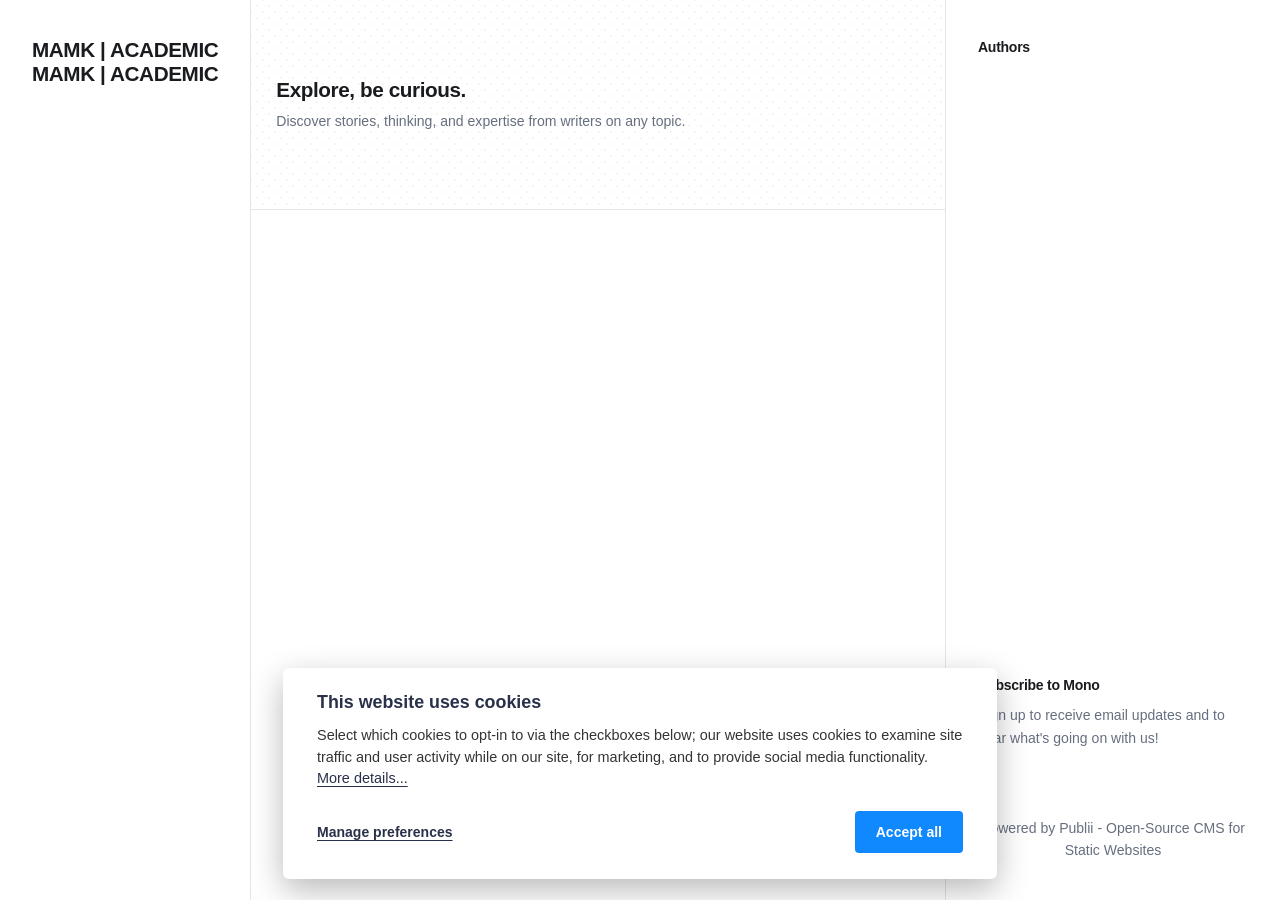
==== index.html @ f57059b9 "Updated from Publii" ====
<!DOCTYPE html><html lang="en-us"><head><meta charset="utf-8"><meta http-equiv="X-UA-Compatible" content="IE=edge"><meta name="viewport" content="width=device-width,initial-scale=1"><title>MAMK | Academic</title><meta name="generator" content="Publii Open-Source CMS for Static Site"><link rel="canonical" href="https://mamkramer.github.io/academic/"><link rel="alternate" type="application/atom+xml" href="https://mamkramer.github.io/academic/feed.xml" title="MAMK | Academic - RSS"><link rel="alternate" type="application/json" href="https://mamkramer.github.io/academic/feed.json" title="MAMK | Academic - JSON"><meta property="og:title" content="MAMK | Academic"><meta property="og:site_name" content="MAMK | Academic"><meta property="og:description" content=""><meta property="og:url" content="https://mamkramer.github.io/academic/"><meta property="og:type" content="website"><link rel="stylesheet" href="https://mamkramer.github.io/academic/assets/css/style.css?v&#x3D;5838ff96d1060f7d86bde87e00e908b0"><script type="application/ld+json">{"@context":"http://schema.org","@type":"Organization","name":"MAMK | Academic","url":"https://mamkramer.github.io/academic/"}</script><noscript><style>img[loading] {
                    opacity: 1;
                }</style></noscript></head><body class="home-template"><div class="container"><div class="left-bar"><div class="left-bar__inner"><header class="header"><a class="logo" href="https://mamkramer.github.io/academic/">MAMK | Academic </a><a class="logo logo--atbottom" href="https://mamkramer.github.io/academic/">MAMK | Academic</a></header></div></div><main class="main"><div class="hero"><div class="main__inner"><h1>Explore, be curious.</h1><p>Discover stories, thinking, and expertise from writers on any topic.</p></div></div><div class="main__inner"></div></main><div class="right-bar"><div class="right-bar__inner"><div class="sidebar"><section class="box authors"><h3 class="box__title">Authors</h3><ul class="authors__cotainer"></ul></section><section class="box newsletter"><h3 class="box__title">Subscribe to Mono</h3><p class="newsletter__desc">Sign up to receive email updates and to hear what's going on with us!</p><form>...</form></section><div class="box copyright">Powered by Publii - Open-Source CMS for Static Websites</div></div></div></div></div><script defer="defer" src="https://mamkramer.github.io/academic/assets/js/scripts.min.js?v&#x3D;b2d91bcadbf5db401b76eb5bb3092eb7"></script><script>var images = document.querySelectorAll('img[loading]');
        for (var i = 0; i < images.length; i++) {
            if (images[i].complete) {
                images[i].classList.add('is-loaded');
            } else {
                images[i].addEventListener('load', function () {
                    this.classList.add('is-loaded');
                }, false);
            }
        }</script><div class="pcb" data-behaviour="badge" data-behaviour-link="#cookie-settings" data-revision="1" data-config-ttl="90" data-debug-mode="false"><div role="dialog" aria-modal="true" aria-hidden="true" aria-labelledby="pcb-title" aria-describedby="pcb-txt" class="pcb__banner"><div class="pcb__inner"><div id="pcb-title" role="heading" aria-level="2" class="pcb__title">This website uses cookies</div><div id="pcb-txt" class="pcb__txt">Select which cookies to opt-in to via the checkboxes below; our website uses cookies to examine site traffic and user activity while on our site, for marketing, and to provide social media functionality. <a href="#not-specified">More details...</a></div><div class="pcb__buttons"><button type="button" class="pcb__btn pcb__btn--link pcb__btn--configure" aria-haspopup="dialog">Manage preferences</button> <button type="button" class="pcb__btn pcb__btn--solid pcb__btn--accept">Accept all</button></div></div></div><div class="pcb__popup" role="dialog" aria-modal="true" aria-hidden="true" aria-labelledby="pcb-popup-title"><div class="pcb__popup__wrapper"><div class="pcb__inner pcb__popup__inner"><div class="pcb__popup__heading"><div id="pcb-popup-title" role="heading" aria-level="2" class="pcb__title">Cookie settings</div><button class="pcb__popup__close" aria-label="Close"></button></div><div class="pcb__popup__content"><div class="pcb__txt pcb__popup__txt">We use cookies to enhance your browsing experience, serve personalized ads or content, and analyze our traffic. By clicking "Accept All", you consent to our use of cookies. <a href="#not-specified">More details...</a></div><ul class="pcb__groups"><li class="pcb__group"><details><summary class="pcb__group__title no-desc">Required</summary></details><div class="pcb__popup__switch is-checked"><input type="checkbox" data-group-name="" id="pcb-group-0" checked="checked"> <label for="pcb-group-0">Required</label></div></li></ul></div><div class="pcb__buttons pcb__popup__buttons"><button type="button" class="pcb__btn pcb__btn--solid pcb__btn--accept">Accept all</button> <button type="button" class="pcb__btn pcb__btn--reject">Reject all</button> <button type="button" class="pcb__btn pcb__btn--save">Save settings</button></div></div></div></div><div class="pcb__overlay" aria-hidden="true"></div><button class="pcb__badge" aria-label="Cookie Policy" aria-hidden="true"><svg xmlns="http://www.w3.org/2000/svg" aria-hidden="true" focusable="false" width="40" height="40" viewBox="0 0 23 23" fill="currentColor"><path d="M21.41 12.71c-.08-.01-.15 0-.22 0h-.03c-.03 0-.05 0-.08.01-.07 0-.13.01-.19.04-.52.21-1.44.19-2.02-.22-.44-.31-.65-.83-.62-1.53a.758.758 0 0 0-.27-.61.73.73 0 0 0-.65-.14c-1.98.51-3.49.23-4.26-.78-.82-1.08-.73-2.89.24-4.49.14-.23.14-.52 0-.75a.756.756 0 0 0-.67-.36c-.64.03-1.11-.1-1.31-.35-.19-.26-.13-.71-.01-1.29.04-.18.06-.38.03-.59-.05-.4-.4-.7-.81-.66C5.1 1.54 1 6.04 1 11.48 1 17.28 5.75 22 11.6 22c5.02 0 9.39-3.54 10.39-8.42.08-.4-.18-.78-.58-.87Zm-9.81 7.82c-5.03 0-9.12-4.06-9.12-9.06 0-4.34 3.05-8 7.25-8.86-.08.7.05 1.33.42 1.81.24.32.66.67 1.38.84-.76 1.86-.65 3.78.36 5.11.61.81 2.03 2 4.95 1.51.18.96.71 1.54 1.18 1.87.62.43 1.38.62 2.1.62.05 0 .09 0 .13-.01-1.23 3.64-4.7 6.18-8.64 6.18ZM13 17c0 .55-.45 1-1 1s-1-.45-1-1 .45-1 1-1 1 .45 1 1Zm5.29-12.3a.99.99 0 0 1-.29-.71c0-.55.45-.99 1-.99a1 1 0 0 1 .71.3c.19.19.29.44.29.71 0 .55-.45.99-1 .99a1 1 0 0 1-.71-.3ZM9 13.5c0 .83-.67 1.5-1.5 1.5S6 14.33 6 13.5 6.67 12 7.5 12s1.5.67 1.5 1.5Zm3.25.81a.744.744 0 0 1-.06-1.05c.28-.32.75-.34 1.05-.06.31.28.33.75.05 1.06-.15.16-.35.25-.56.25-.18 0-.36-.06-.5-.19ZM8.68 7.26c.41.37.44 1 .07 1.41-.2.22-.47.33-.75.33a.96.96 0 0 1-.67-.26c-.41-.37-.44-1-.07-1.41.37-.42 1-.45 1.41-.08Zm11.48 1.88c.18-.19.52-.19.7 0 .05.04.09.1.11.16.03.06.04.12.04.19 0 .13-.05.26-.15.35-.09.1-.22.15-.35.15s-.26-.05-.35-.15a.355.355 0 0 1-.11-.16.433.433 0 0 1-.04-.19c0-.13.05-.26.15-.35Zm-4.93-1.86a.75.75 0 1 1 1.059-1.06.75.75 0 0 1-1.059 1.06Z"/></svg></button></div><script>(function(win) {
    if (!document.querySelector('.pcb')) {
        return;
    }

    var cbConfig = {
        behaviour: document.querySelector('.pcb').getAttribute('data-behaviour'),
        behaviourLink: document.querySelector('.pcb').getAttribute('data-behaviour-link'),
        revision: document.querySelector('.pcb').getAttribute('data-revision'),
        configTTL: parseInt(document.querySelector('.pcb').getAttribute('data-config-ttl'), 10),
        debugMode: document.querySelector('.pcb').getAttribute('data-debug-mode') === 'true',
        initialState: null,
        initialLsState: null,
        previouslyAccepted: []
    };

    var cbUI = {
        wrapper: document.querySelector('.pcb'),
        banner: {
            element: null,
            btnAccept: null,
            btnReject: null,
            btnConfigure: null
        },
        popup: {
            element: null,
            btnClose: null,
            btnSave: null,
            btnAccept: null,
            btnReject: null,
            checkboxes: null,
        },
        overlay: null,
        badge: null,
        blockedScripts: document.querySelectorAll('script[type^="gdpr-blocker/"]'),
        triggerLinks: cbConfig.behaviourLink ? document.querySelectorAll('a[href*="' + cbConfig.behaviourLink + '"]') : null
    };

    function initUI () {
        // setup banner elements
        cbUI.banner.element = cbUI.wrapper.querySelector('.pcb__banner');
        cbUI.banner.btnAccept = cbUI.banner.element.querySelector('.pcb__btn--accept');
        cbUI.banner.btnReject = cbUI.banner.element.querySelector('.pcb__btn--reject');
        cbUI.banner.btnConfigure = cbUI.banner.element.querySelector('.pcb__btn--configure');

        // setup popup elements
        if (cbUI.wrapper.querySelector('.pcb__popup')) {
            cbUI.popup.element = cbUI.wrapper.querySelector('.pcb__popup');
            cbUI.popup.btnClose = cbUI.wrapper.querySelector('.pcb__popup__close');
            cbUI.popup.btnSave = cbUI.popup.element.querySelector('.pcb__btn--save');
            cbUI.popup.btnAccept = cbUI.popup.element.querySelector('.pcb__btn--accept');
            cbUI.popup.btnReject = cbUI.popup.element.querySelector('.pcb__btn--reject');
            cbUI.popup.checkboxes = cbUI.popup.element.querySelector('input[type="checkbox"]');
            // setup overlay
            cbUI.overlay = cbUI.wrapper.querySelector('.pcb__overlay');
        }

        cbUI.badge = cbUI.wrapper.querySelector('.pcb__badge');

        if (cbConfig.behaviour.indexOf('link') > -1) {
            for (var i = 0; i < cbUI.triggerLinks.length; i++) {
                cbUI.triggerLinks[i].addEventListener('click', function(e) {
                    e.preventDefault();
                    showBannerOrPopup();
                });
            }
        }
    }

    function initState () {
        var lsKeyName = getConfigName();
        var currentConfig = localStorage.getItem(lsKeyName);
        var configIsFresh = checkIfConfigIsFresh();

        if (!configIsFresh || currentConfig === null) {
            if (cbConfig.debugMode) {
                console.log('🍪 Config not found, or configuration expired');
            }

            if (window.publiiCBGCM) {
                gtag('consent', 'default', {
                    'ad_storage': window.publiiCBGCM.defaultState.ad_storage ? 'granted' : 'denied',
                    'ad_personalization': window.publiiCBGCM.defaultState.ad_personalization ? 'granted' : 'denied',
                    'ad_user_data': window.publiiCBGCM.defaultState.ad_user_data ? 'granted' : 'denied',
                    'analytics_storage': window.publiiCBGCM.defaultState.analytics_storage ? 'granted' : 'denied',
                    'personalization_storage': window.publiiCBGCM.defaultState.personalization_storage ? 'granted' : 'denied',
                    'functionality_storage': window.publiiCBGCM.defaultState.functionality_storage ? 'granted' : 'denied',
                    'security_storage': window.publiiCBGCM.defaultState.security_storage ? 'granted' : 'denied'
                });  
                
                if (cbConfig.debugMode) {
                    console.log('🍪 GCMv2 DEFAULT STATE: ' + JSON.stringify({
                        'ad_storage': window.publiiCBGCM.defaultState.ad_storage ? 'granted' : 'denied',
                        'ad_personalization': window.publiiCBGCM.defaultState.ad_personalization ? 'granted' : 'denied',
                        'ad_user_data': window.publiiCBGCM.defaultState.ad_user_data ? 'granted' : 'denied',
                        'analytics_storage': window.publiiCBGCM.defaultState.analytics_storage ? 'granted' : 'denied',
                        'personalization_storage': window.publiiCBGCM.defaultState.personalization_storage ? 'granted' : 'denied',
                        'functionality_storage': window.publiiCBGCM.defaultState.functionality_storage ? 'granted' : 'denied',
                        'security_storage': window.publiiCBGCM.defaultState.security_storage ? 'granted' : 'denied'
                    }));
                }
            }

            showBanner();
        } else if (typeof currentConfig === 'string') {
            if (cbConfig.debugMode) {
                console.log('🍪 Config founded');
            }

            cbConfig.initialLsState = currentConfig.split(',');

            if (window.publiiCBGCM) {
                gtag('consent', 'default', {
                    'ad_storage': getDefaultConsentState(currentConfig, 'ad_storage'),
                    'ad_personalization': getDefaultConsentState(currentConfig, 'ad_personalization'),
                    'ad_user_data': getDefaultConsentState(currentConfig, 'ad_user_data'),
                    'analytics_storage': getDefaultConsentState(currentConfig, 'analytics_storage'),
                    'personalization_storage': getDefaultConsentState(currentConfig, 'personalization_storage'),
                    'functionality_storage': getDefaultConsentState(currentConfig, 'functionality_storage'),
                    'security_storage': getDefaultConsentState(currentConfig, 'security_storage')
                });
                
                if (cbConfig.debugMode) {
                    console.log('🍪 GCMv2 DEFAULT STATE: ' + JSON.stringify({
                        'ad_storage': getDefaultConsentState(currentConfig, 'ad_storage'),
                        'ad_personalization': getDefaultConsentState(currentConfig, 'ad_personalization'),
                        'ad_user_data': getDefaultConsentState(currentConfig, 'ad_user_data'),
                        'analytics_storage': getDefaultConsentState(currentConfig, 'analytics_storage'),
                        'personalization_storage': getDefaultConsentState(currentConfig, 'personalization_storage'),
                        'functionality_storage': getDefaultConsentState(currentConfig, 'functionality_storage'),
                        'security_storage': getDefaultConsentState(currentConfig, 'security_storage')
                    }));
                }
            }

            showBadge();

            if (cbUI.popup.element) {
                var allowedGroups = currentConfig.split(',');
                var checkedCheckboxes = cbUI.popup.element.querySelectorAll('input[type="checkbox"]:checked');

                for (var j = 0; j < checkedCheckboxes.length; j++) {
                    var name = checkedCheckboxes[j].getAttribute('data-group-name');

                    if (name && name !== '-' && allowedGroups.indexOf(name) === -1) {
                        checkedCheckboxes[j].checked = false;
                    }
                }

                for (var i = 0; i < allowedGroups.length; i++) {
                    var checkbox = cbUI.popup.element.querySelector('input[type="checkbox"][data-group-name="' + allowedGroups[i] + '"]');

                    if (checkbox) {
                        checkbox.checked = true;
                    }

                    allowCookieGroup(allowedGroups[i]);
                }
            }
        }

        setTimeout(function () {
            cbConfig.initialState = getInitialStateOfConsents();
        }, 0);
    }

    function checkIfConfigIsFresh () {
        var lastConfigSave = localStorage.getItem('publii-gdpr-cookies-config-save-date');

        if (lastConfigSave === null) {
            return false;
        }

        lastConfigSave = parseInt(lastConfigSave, 10);

        if (lastConfigSave === 0) {
            return true;
        }

        if (+new Date() - lastConfigSave < cbConfig.configTTL * 24 * 60 * 60 * 1000) {
            return true;
        }

        return false;
    }

    function getDefaultConsentState (currentConfig, consentGroup) {
        let configGroups = currentConfig.split(',');

        for (let i = 0; i < configGroups.length; i++) {
            let groupName = configGroups[i];
            let group = window.publiiCBGCM.groups.find(group => group.cookieGroup === groupName);

            if (group && group[consentGroup]) {
                return 'granted';
            }
        }  
        
        if (window.publiiCBGCM.defaultState[consentGroup]) {
            return 'granted'; 
        }
        
        return 'denied';
    }

    function initBannerEvents () {
        cbUI.banner.btnAccept.addEventListener('click', function (e) {
            e.preventDefault();
            acceptAllCookies('banner');
            showBadge();
        }, false);

        if (cbUI.banner.btnReject) {
            cbUI.banner.btnReject.addEventListener('click', function (e) {
                e.preventDefault();
                rejectAllCookies();
                showBadge();
            }, false);
        }

        if (cbUI.banner.btnConfigure) {
            cbUI.banner.btnConfigure.addEventListener('click', function (e) {
                e.preventDefault();
                hideBanner();
                showAdvancedPopup();
                showBadge();
            }, false);
        }
    }

    function initPopupEvents () {
        if (!cbUI.popup.element) {
            return;
        }

        cbUI.overlay.addEventListener('click', function (e) {
            hideAdvancedPopup();
        }, false);

        cbUI.popup.element.addEventListener('click', function (e) {
            e.stopPropagation();
        }, false);

        cbUI.popup.btnAccept.addEventListener('click', function (e) {
            e.preventDefault();
            acceptAllCookies('popup');
        }, false);

        cbUI.popup.btnReject.addEventListener('click', function (e) {
            e.preventDefault();
            rejectAllCookies();
        }, false);

        cbUI.popup.btnSave.addEventListener('click', function (e) {
            e.preventDefault();
            saveConfiguration();
        }, false);

        cbUI.popup.btnClose.addEventListener('click', function (e) {
            e.preventDefault();
            hideAdvancedPopup();
        }, false);
    }

    function initBadgeEvents () {
        if (!cbUI.badge) {
            return;
        }

        cbUI.badge.addEventListener('click', function (e) {
            showBannerOrPopup();
        }, false);
    }

    initUI();
    initState();
    initBannerEvents();
    initPopupEvents();
    initBadgeEvents();

    /**
     * API
     */
    function addScript (src, inline) {
        var newScript = document.createElement('script');

        if (src) {
            newScript.setAttribute('src', src);
        }

        if (inline) {
            newScript.text = inline;
        }

        document.body.appendChild(newScript);
    }

    function allowCookieGroup (allowedGroup) {
        var scripts = document.querySelectorAll('script[type="gdpr-blocker/' + allowedGroup + '"]');
        cbConfig.previouslyAccepted.push(allowedGroup);
    
        for (var j = 0; j < scripts.length; j++) {
            addScript(scripts[j].src, scripts[j].text);
        }

        var groupEvent = new Event('publii-cookie-banner-unblock-' + allowedGroup);
        document.body.dispatchEvent(groupEvent);
        unlockEmbeds(allowedGroup);

        if (cbConfig.debugMode) {
            console.log('🍪 Allowed group: ' + allowedGroup);
        }

        if (window.publiiCBGCM && (!cbConfig.initialLsState || cbConfig.initialLsState.indexOf(allowedGroup) === -1)) {
            let consentResult = {};
            let group = window.publiiCBGCM.groups.find(group => group.cookieGroup === allowedGroup);

            if (group) {
                let foundSomeConsents = false;

                Object.keys(group).forEach(key => {
                    if (key !== 'cookieGroup' && group[key] === true) {
                        consentResult[key] = 'granted';
                        foundSomeConsents = true;
                    }
                });

                if (foundSomeConsents) {
                    gtag('consent', 'update', consentResult);   

                    if (cbConfig.debugMode) {
                        console.log('🍪 GCMv2 UPDATE: ' + JSON.stringify(consentResult));
                    }
                }
            }
        }
    }

    function showBannerOrPopup () {
        if (cbUI.popup.element) {
            showAdvancedPopup();
        } else {
            showBanner();
        }
    }

    function showAdvancedPopup () {
        cbUI.popup.element.classList.add('is-visible');
        cbUI.overlay.classList.add('is-visible');
        cbUI.popup.element.setAttribute('aria-hidden', 'false');
        cbUI.overlay.setAttribute('aria-hidden', 'false');
    }

    function hideAdvancedPopup () {
        cbUI.popup.element.classList.remove('is-visible');
        cbUI.overlay.classList.remove('is-visible');
        cbUI.popup.element.setAttribute('aria-hidden', 'true');
        cbUI.overlay.setAttribute('aria-hidden', 'true');
    }

    function showBanner () {
        cbUI.banner.element.classList.add('is-visible');
        cbUI.banner.element.setAttribute('aria-hidden', 'false');
    }

    function hideBanner () {
        cbUI.banner.element.classList.remove('is-visible');
        cbUI.banner.element.setAttribute('aria-hidden', 'true');
    }

    function showBadge () {
        if (!cbUI.badge) {
            return;
        }

        cbUI.badge.classList.add('is-visible');
        cbUI.badge.setAttribute('aria-hidden', 'false');
    }

    function getConfigName () {
        var lsKeyName = 'publii-gdpr-allowed-cookies';

        if (cbConfig.revision) {
            lsKeyName = lsKeyName + '-v' + parseInt(cbConfig.revision, 10);
        }

        return lsKeyName;
    }

    function storeConfiguration (allowedGroups) {
        var lsKeyName = getConfigName();
        var dataToStore = allowedGroups.join(',');
        localStorage.setItem(lsKeyName, dataToStore);

        if (cbConfig.configTTL === 0) {
            localStorage.setItem('publii-gdpr-cookies-config-save-date', 0);

            if (cbConfig.debugMode) {
                console.log('🍪 Store never expiring configuration');
            }
        } else {
            localStorage.setItem('publii-gdpr-cookies-config-save-date', +new Date());
        }
    }

    function getInitialStateOfConsents () {
        if (!cbUI.popup.element) {
            return [];
        }

        var checkedGroups = cbUI.popup.element.querySelectorAll('input[type="checkbox"]:checked');
        var groups = [];

        for (var i = 0; i < checkedGroups.length; i++) {
            var allowedGroup = checkedGroups[i].getAttribute('data-group-name');

            if (allowedGroup !== '') {
                groups.push(allowedGroup);
            }
        }

        if (cbConfig.debugMode) {
            console.log('🍪 Initial state: ' + groups.join(', '));
        }

        return groups;
    }

    function getCurrentStateOfConsents () {
        if (!cbUI.popup.element) {
            return [];
        }

        var checkedGroups = cbUI.popup.element.querySelectorAll('input[type="checkbox"]:checked');
        var groups = [];

        for (var i = 0; i < checkedGroups.length; i++) {
            var allowedGroup = checkedGroups[i].getAttribute('data-group-name');

            if (allowedGroup !== '') {
                groups.push(allowedGroup);
            }
        }

        if (cbConfig.debugMode) {
            console.log('🍪 State to save: ' + groups.join(', '));
        }

        return groups;
    }

    function getAllGroups () {
        if (!cbUI.popup.element) {
            return [];
        }

        var checkedGroups = cbUI.popup.element.querySelectorAll('input[type="checkbox"]');
        var groups = [];

        for (var i = 0; i < checkedGroups.length; i++) {
            var allowedGroup = checkedGroups[i].getAttribute('data-group-name');

            if (allowedGroup !== '') {
                groups.push(allowedGroup);
            }
        }

        return groups;
    }

    function acceptAllCookies (source) {
        var groupsToAccept = getAllGroups();
        storeConfiguration(groupsToAccept);

        for (var i = 0; i < groupsToAccept.length; i++) {
            var group = groupsToAccept[i];

            if (cbConfig.initialState.indexOf(group) > -1 || cbConfig.previouslyAccepted.indexOf(group) > -1) {
                if (cbConfig.debugMode) {
                    console.log('🍪 Skip previously activated group: ' + group);
                }

                continue;
            }

            allowCookieGroup(group);
        }

        if (cbUI.popup.element) {
            var checkboxesToCheck = cbUI.popup.element.querySelectorAll('input[type="checkbox"]');

            for (var j = 0; j < checkboxesToCheck.length; j++) {
                checkboxesToCheck[j].checked = true;
            }
        }

        if (cbConfig.debugMode) {
            console.log('🍪 Accept all cookies: ', groupsToAccept.join(', '));
        }

        if (source === 'popup') {
            hideAdvancedPopup();
        } else if (source === 'banner') {
            hideBanner();
        }
    }

    function rejectAllCookies () {
        if (cbConfig.debugMode) {
            console.log('🍪 Reject all cookies');
        }

        storeConfiguration([]);
        setTimeout(function () {
            window.location.reload();
        }, 100);
    }

    function saveConfiguration () {
        var groupsToAccept = getCurrentStateOfConsents();
        storeConfiguration(groupsToAccept);

        if (cbConfig.debugMode) {
            console.log('🍪 Save new config: ', groupsToAccept.join(', '));
        }

        if (reloadIsNeeded(groupsToAccept)) {
            setTimeout(function () {
                window.location.reload();
            }, 100);
            return;
        }

        for (var i = 0; i < groupsToAccept.length; i++) {
            var group = groupsToAccept[i];

            if (cbConfig.initialState.indexOf(group) > -1 || cbConfig.previouslyAccepted.indexOf(group) > -1) {
                if (cbConfig.debugMode) {
                    console.log('🍪 Skip previously activated group: ' + group);
                }

                continue;
            }

            allowCookieGroup(group);
        }

        hideAdvancedPopup();
    }

    function reloadIsNeeded (groupsToAccept) {
        // check if user rejected consent for initial groups
        var initialGroups = cbConfig.initialState;
        var previouslyAcceptedGroups = cbConfig.previouslyAccepted;
        var groupsToCheck = initialGroups.concat(previouslyAcceptedGroups);

        for (var i = 0; i < groupsToCheck.length; i++) {
            var groupToCheck = groupsToCheck[i];

            if (groupToCheck !== '' && groupsToAccept.indexOf(groupToCheck) === -1) {
                if (cbConfig.debugMode) {
                    console.log('🍪 Reload is needed due lack of: ', groupToCheck);
                }

                return true;
            }
        }

        return false;
    }

    function unlockEmbeds (cookieGroup) {
        var iframesToUnlock = document.querySelectorAll('.pec-wrapper[data-consent-group-id="' + cookieGroup + '"]');

        for (var i = 0; i < iframesToUnlock.length; i++) {
            var iframeWrapper = iframesToUnlock[i];
            iframeWrapper.querySelector('.pec-overlay').classList.remove('is-active');
            iframeWrapper.querySelector('.pec-overlay').setAttribute('aria-hidden', 'true');
            var iframe = iframeWrapper.querySelector('iframe');
            iframe.setAttribute('src', iframe.getAttribute('data-consent-src'));
        }
    }

    win.publiiEmbedConsentGiven = function (cookieGroup) {
        // it will unlock embeds
        allowCookieGroup(cookieGroup);

        var checkbox = cbUI.popup.element.querySelector('input[type="checkbox"][data-group-name="' + cookieGroup + '"]');

        if (checkbox) {
            checkbox.checked = true;
        }

        var groupsToAccept = getCurrentStateOfConsents();
        storeConfiguration(groupsToAccept);

        if (cbConfig.debugMode) {
            console.log('🍪 Save new config: ', groupsToAccept.join(', '));
        }
    }
})(window);</script></body></html>
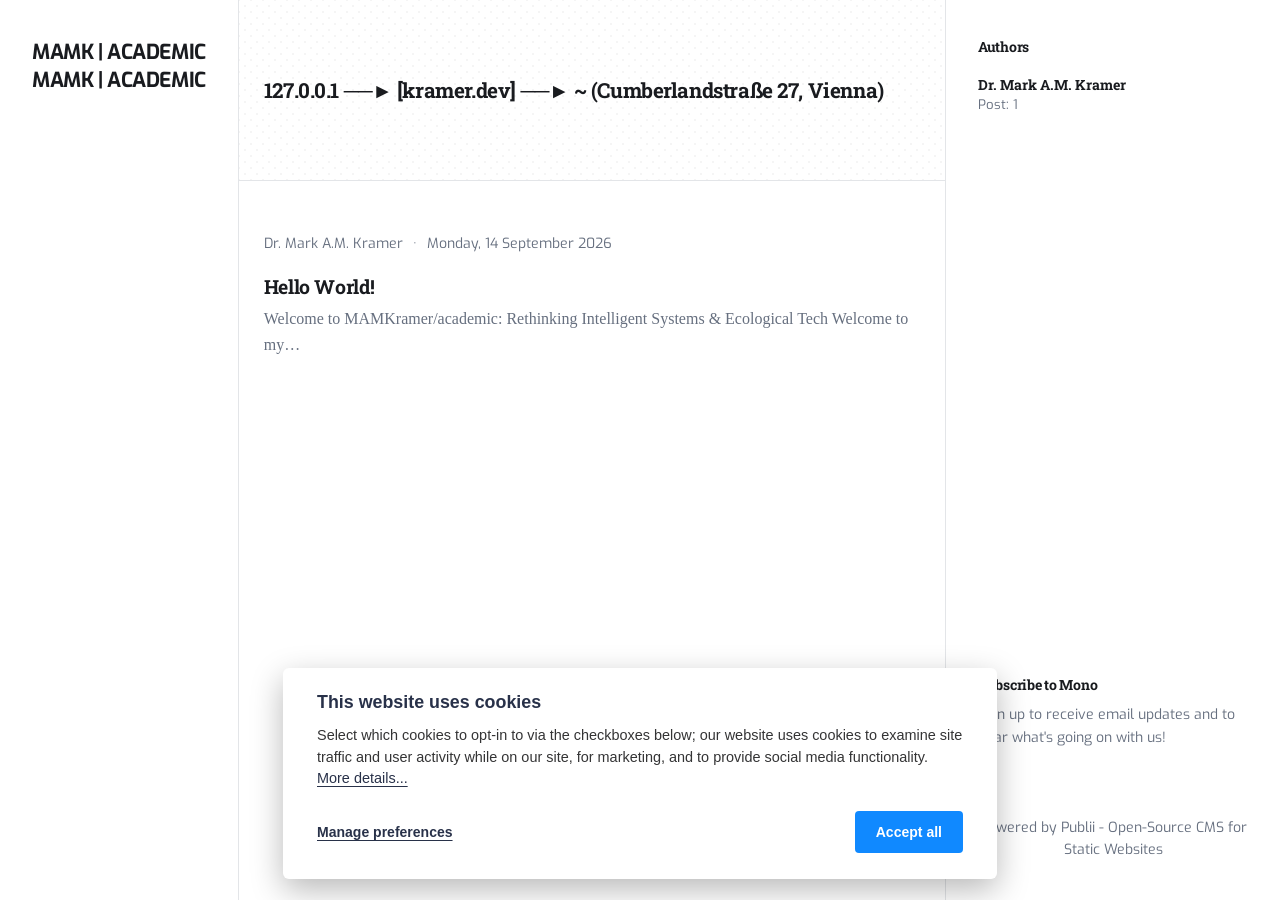
==== commit 68a084be: "Updated from Publii" ====
--- a/index.html
+++ b/index.html
@@ -1,6 +1,6 @@
-<!DOCTYPE html><html lang="en-us"><head><meta charset="utf-8"><meta http-equiv="X-UA-Compatible" content="IE=edge"><meta name="viewport" content="width=device-width,initial-scale=1"><title>MAMK | Academic</title><meta name="generator" content="Publii Open-Source CMS for Static Site"><link rel="canonical" href="https://mamkramer.github.io/academic/"><link rel="alternate" type="application/atom+xml" href="https://mamkramer.github.io/academic/feed.xml" title="MAMK | Academic - RSS"><link rel="alternate" type="application/json" href="https://mamkramer.github.io/academic/feed.json" title="MAMK | Academic - JSON"><meta property="og:title" content="MAMK | Academic"><meta property="og:site_name" content="MAMK | Academic"><meta property="og:description" content=""><meta property="og:url" content="https://mamkramer.github.io/academic/"><meta property="og:type" content="website"><link rel="stylesheet" href="https://mamkramer.github.io/academic/assets/css/style.css?v&#x3D;5838ff96d1060f7d86bde87e00e908b0"><script type="application/ld+json">{"@context":"http://schema.org","@type":"Organization","name":"MAMK | Academic","url":"https://mamkramer.github.io/academic/"}</script><noscript><style>img[loading] {
+<!DOCTYPE html><html lang="en-us"><head><meta charset="utf-8"><meta http-equiv="X-UA-Compatible" content="IE=edge"><meta name="viewport" content="width=device-width,initial-scale=1"><title>MAMK | Academic</title><meta name="generator" content="Publii Open-Source CMS for Static Site"><link rel="canonical" href="https://mamkramer.github.io/academic/"><link rel="alternate" type="application/atom+xml" href="https://mamkramer.github.io/academic/feed.xml" title="MAMK | Academic - RSS"><link rel="alternate" type="application/json" href="https://mamkramer.github.io/academic/feed.json" title="MAMK | Academic - JSON"><meta property="og:title" content="MAMK | Academic"><meta property="og:site_name" content="MAMK | Academic"><meta property="og:description" content=""><meta property="og:url" content="https://mamkramer.github.io/academic/"><meta property="og:type" content="website"><link rel="preload" href="https://mamkramer.github.io/academic/assets/dynamic/fonts/exo/exo.woff2" as="font" type="font/woff2" crossorigin><link rel="preload" href="https://mamkramer.github.io/academic/assets/dynamic/fonts/robotoslab/robotoslab.woff2" as="font" type="font/woff2" crossorigin><link rel="stylesheet" href="https://mamkramer.github.io/academic/assets/css/style.css?v&#x3D;5f4c5ded9e7bc00a94f6c9b5c4df16a5"><script type="application/ld+json">{"@context":"http://schema.org","@type":"Organization","name":"MAMK | Academic","url":"https://mamkramer.github.io/academic/"}</script><noscript><style>img[loading] {
                     opacity: 1;
-                }</style></noscript></head><body class="home-template"><div class="container"><div class="left-bar"><div class="left-bar__inner"><header class="header"><a class="logo" href="https://mamkramer.github.io/academic/">MAMK | Academic </a><a class="logo logo--atbottom" href="https://mamkramer.github.io/academic/">MAMK | Academic</a></header></div></div><main class="main"><div class="hero"><div class="main__inner"><h1>Explore, be curious.</h1><p>Discover stories, thinking, and expertise from writers on any topic.</p></div></div><div class="main__inner"></div></main><div class="right-bar"><div class="right-bar__inner"><div class="sidebar"><section class="box authors"><h3 class="box__title">Authors</h3><ul class="authors__cotainer"></ul></section><section class="box newsletter"><h3 class="box__title">Subscribe to Mono</h3><p class="newsletter__desc">Sign up to receive email updates and to hear what's going on with us!</p><form>...</form></section><div class="box copyright">Powered by Publii - Open-Source CMS for Static Websites</div></div></div></div></div><script defer="defer" src="https://mamkramer.github.io/academic/assets/js/scripts.min.js?v&#x3D;b2d91bcadbf5db401b76eb5bb3092eb7"></script><script>var images = document.querySelectorAll('img[loading]');
+                }</style></noscript></head><body class="home-template"><div class="container"><div class="left-bar"><div class="left-bar__inner"><header class="header"><a class="logo" href="https://mamkramer.github.io/academic/">MAMK | Academic </a><a class="logo logo--atbottom" href="https://mamkramer.github.io/academic/">MAMK | Academic</a></header></div></div><main class="main"><div class="hero"><div class="main__inner"><h1>127.0.0.1 ──► [kramer.dev] ──► ~ (Cumberlandstraße 27, Vienna)</h1></div></div><div class="main__inner"><article class="c-card"><div class="c-card__meta"><div class="c-card__author"><a href="https://mamkramer.github.io/academic/authors/dr-mark-am-kramer/">Dr. Mark A.M. Kramer</a></div><time datetime="2026-09-14T14:52">Monday, 14 September 2026</time></div><header class="c-card__header"><h2 class="c-card__title"><a href="https://mamkramer.github.io/academic/hello-world/">Hello World!</a></h2><p>Welcome to MAMKramer/academic: Rethinking Intelligent Systems &amp; Ecological Tech Welcome to my&hellip;</p></header></article></div></main><div class="right-bar"><div class="right-bar__inner"><div class="sidebar"><section class="box authors"><h3 class="box__title">Authors</h3><ul class="authors__cotainer"><li class="authors__item"><div><a href="https://mamkramer.github.io/academic/authors/dr-mark-am-kramer/" class="authors__title">Dr. Mark A.M. Kramer</a> <span class="authors__meta">Post: 1</span></div></li></ul></section><section class="box newsletter"><h3 class="box__title">Subscribe to Mono</h3><p class="newsletter__desc">Sign up to receive email updates and to hear what's going on with us!</p><form>...</form></section><div class="box copyright">Powered by Publii - Open-Source CMS for Static Websites</div></div></div></div></div><script defer="defer" src="https://mamkramer.github.io/academic/assets/js/scripts.min.js?v&#x3D;b2d91bcadbf5db401b76eb5bb3092eb7"></script><script>var images = document.querySelectorAll('img[loading]');
         for (var i = 0; i < images.length; i++) {
             if (images[i].complete) {
                 images[i].classList.add('is-loaded');
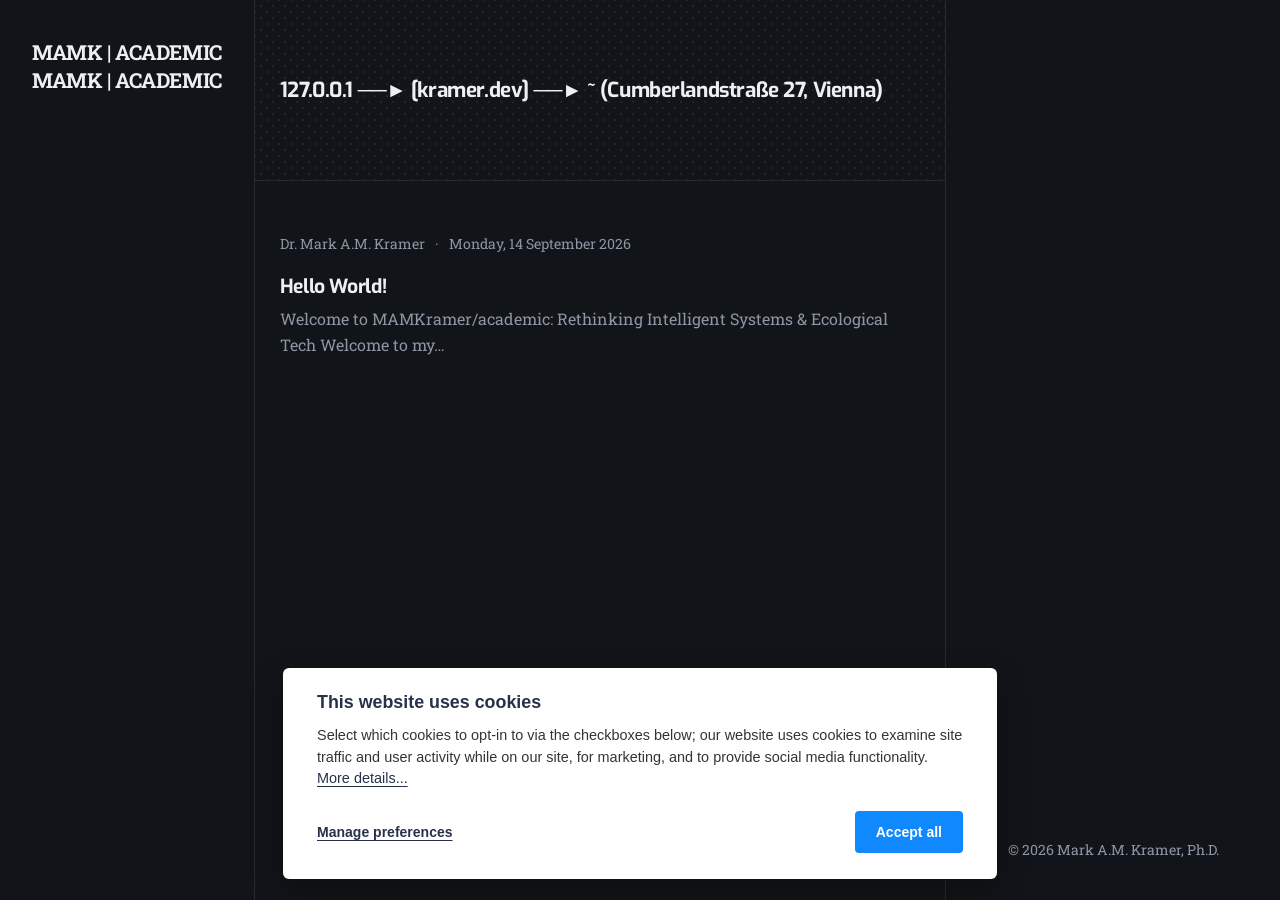
==== commit a29e37c8: "Updated from Publii" ====
--- a/index.html
+++ b/index.html
@@ -1,6 +1,6 @@
-<!DOCTYPE html><html lang="en-us"><head><meta charset="utf-8"><meta http-equiv="X-UA-Compatible" content="IE=edge"><meta name="viewport" content="width=device-width,initial-scale=1"><title>MAMK | Academic</title><meta name="generator" content="Publii Open-Source CMS for Static Site"><link rel="canonical" href="https://mamkramer.github.io/academic/"><link rel="alternate" type="application/atom+xml" href="https://mamkramer.github.io/academic/feed.xml" title="MAMK | Academic - RSS"><link rel="alternate" type="application/json" href="https://mamkramer.github.io/academic/feed.json" title="MAMK | Academic - JSON"><meta property="og:title" content="MAMK | Academic"><meta property="og:site_name" content="MAMK | Academic"><meta property="og:description" content=""><meta property="og:url" content="https://mamkramer.github.io/academic/"><meta property="og:type" content="website"><link rel="preload" href="https://mamkramer.github.io/academic/assets/dynamic/fonts/exo/exo.woff2" as="font" type="font/woff2" crossorigin><link rel="preload" href="https://mamkramer.github.io/academic/assets/dynamic/fonts/robotoslab/robotoslab.woff2" as="font" type="font/woff2" crossorigin><link rel="stylesheet" href="https://mamkramer.github.io/academic/assets/css/style.css?v&#x3D;5f4c5ded9e7bc00a94f6c9b5c4df16a5"><script type="application/ld+json">{"@context":"http://schema.org","@type":"Organization","name":"MAMK | Academic","url":"https://mamkramer.github.io/academic/"}</script><noscript><style>img[loading] {
+<!DOCTYPE html><html lang="en-us"><head><meta charset="utf-8"><meta http-equiv="X-UA-Compatible" content="IE=edge"><meta name="viewport" content="width=device-width,initial-scale=1"><title>MAMK | Academic</title><meta name="generator" content="Publii Open-Source CMS for Static Site"><link rel="canonical" href="https://mamkramer.github.io/academic/"><link rel="alternate" type="application/atom+xml" href="https://mamkramer.github.io/academic/feed.xml" title="MAMK | Academic - RSS"><link rel="alternate" type="application/json" href="https://mamkramer.github.io/academic/feed.json" title="MAMK | Academic - JSON"><meta property="og:title" content="MAMK | Academic"><meta property="og:site_name" content="MAMK | Academic"><meta property="og:description" content=""><meta property="og:url" content="https://mamkramer.github.io/academic/"><meta property="og:type" content="website"><link rel="preload" href="https://mamkramer.github.io/academic/assets/dynamic/fonts/robotoslab/robotoslab.woff2" as="font" type="font/woff2" crossorigin><link rel="preload" href="https://mamkramer.github.io/academic/assets/dynamic/fonts/exo/exo.woff2" as="font" type="font/woff2" crossorigin><link rel="stylesheet" href="https://mamkramer.github.io/academic/assets/css/style.css?v&#x3D;0da42d0149c4ce0659c17c9d873395d7"><script type="application/ld+json">{"@context":"http://schema.org","@type":"Organization","name":"MAMK | Academic","url":"https://mamkramer.github.io/academic/"}</script><noscript><style>img[loading] {
                     opacity: 1;
-                }</style></noscript></head><body class="home-template"><div class="container"><div class="left-bar"><div class="left-bar__inner"><header class="header"><a class="logo" href="https://mamkramer.github.io/academic/">MAMK | Academic </a><a class="logo logo--atbottom" href="https://mamkramer.github.io/academic/">MAMK | Academic</a></header></div></div><main class="main"><div class="hero"><div class="main__inner"><h1>127.0.0.1 ──► [kramer.dev] ──► ~ (Cumberlandstraße 27, Vienna)</h1></div></div><div class="main__inner"><article class="c-card"><div class="c-card__meta"><div class="c-card__author"><a href="https://mamkramer.github.io/academic/authors/dr-mark-am-kramer/">Dr. Mark A.M. Kramer</a></div><time datetime="2026-09-14T14:52">Monday, 14 September 2026</time></div><header class="c-card__header"><h2 class="c-card__title"><a href="https://mamkramer.github.io/academic/hello-world/">Hello World!</a></h2><p>Welcome to MAMKramer/academic: Rethinking Intelligent Systems &amp; Ecological Tech Welcome to my&hellip;</p></header></article></div></main><div class="right-bar"><div class="right-bar__inner"><div class="sidebar"><section class="box authors"><h3 class="box__title">Authors</h3><ul class="authors__cotainer"><li class="authors__item"><div><a href="https://mamkramer.github.io/academic/authors/dr-mark-am-kramer/" class="authors__title">Dr. Mark A.M. Kramer</a> <span class="authors__meta">Post: 1</span></div></li></ul></section><section class="box newsletter"><h3 class="box__title">Subscribe to Mono</h3><p class="newsletter__desc">Sign up to receive email updates and to hear what's going on with us!</p><form>...</form></section><div class="box copyright">Powered by Publii - Open-Source CMS for Static Websites</div></div></div></div></div><script defer="defer" src="https://mamkramer.github.io/academic/assets/js/scripts.min.js?v&#x3D;b2d91bcadbf5db401b76eb5bb3092eb7"></script><script>var images = document.querySelectorAll('img[loading]');
+                }</style></noscript></head><body class="home-template"><div class="container"><div class="left-bar"><div class="left-bar__inner"><header class="header"><a class="logo" href="https://mamkramer.github.io/academic/">MAMK | Academic </a><a class="logo logo--atbottom" href="https://mamkramer.github.io/academic/">MAMK | Academic</a></header></div></div><main class="main"><div class="hero"><div class="main__inner"><h1>127.0.0.1 ──► [kramer.dev] ──► ~ (Cumberlandstraße 27, Vienna)</h1></div></div><div class="main__inner"><article class="c-card"><div class="c-card__meta"><div class="c-card__author"><a href="https://mamkramer.github.io/academic/authors/dr-mark-am-kramer/">Dr. Mark A.M. Kramer</a></div><time datetime="2026-09-14T14:52">Monday, 14 September 2026</time></div><header class="c-card__header"><h2 class="c-card__title"><a href="https://mamkramer.github.io/academic/hello-world/">Hello World!</a></h2><p>Welcome to MAMKramer/academic: Rethinking Intelligent Systems &amp; Ecological Tech Welcome to my&hellip;</p></header></article></div></main><div class="right-bar"><div class="right-bar__inner"><div class="sidebar"><div class="box copyright">© 2026 Mark A.M. Kramer, Ph.D.</div></div></div></div></div><script defer="defer" src="https://mamkramer.github.io/academic/assets/js/scripts.min.js?v&#x3D;b2d91bcadbf5db401b76eb5bb3092eb7"></script><script>var images = document.querySelectorAll('img[loading]');
         for (var i = 0; i < images.length; i++) {
             if (images[i].complete) {
                 images[i].classList.add('is-loaded');
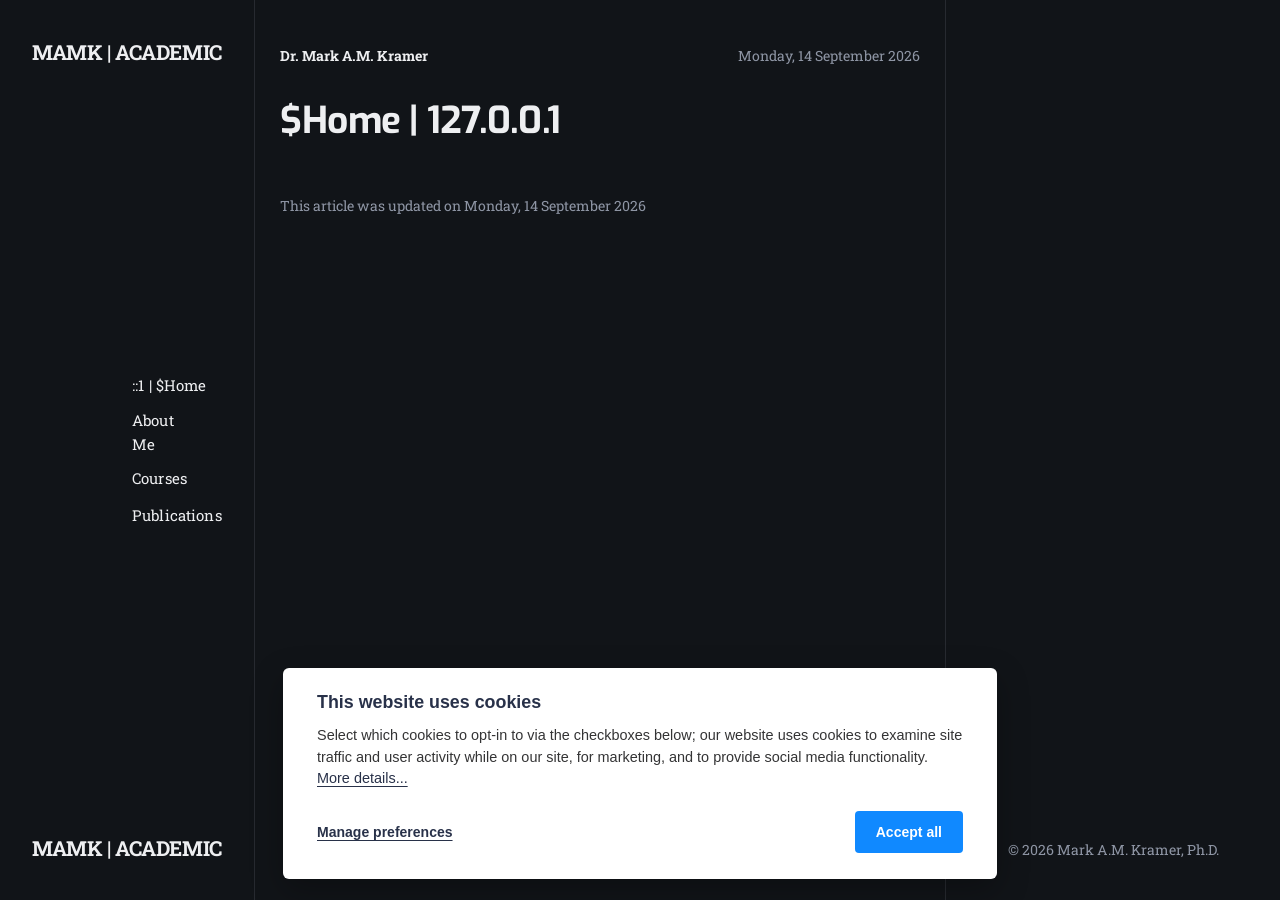
==== commit 44f36844: "Updated from Publii" ====
--- a/index.html
+++ b/index.html
@@ -1,6 +1,6 @@
-<!DOCTYPE html><html lang="en-us"><head><meta charset="utf-8"><meta http-equiv="X-UA-Compatible" content="IE=edge"><meta name="viewport" content="width=device-width,initial-scale=1"><title>MAMK | Academic</title><meta name="generator" content="Publii Open-Source CMS for Static Site"><link rel="canonical" href="https://mamkramer.github.io/academic/"><link rel="alternate" type="application/atom+xml" href="https://mamkramer.github.io/academic/feed.xml" title="MAMK | Academic - RSS"><link rel="alternate" type="application/json" href="https://mamkramer.github.io/academic/feed.json" title="MAMK | Academic - JSON"><meta property="og:title" content="MAMK | Academic"><meta property="og:site_name" content="MAMK | Academic"><meta property="og:description" content=""><meta property="og:url" content="https://mamkramer.github.io/academic/"><meta property="og:type" content="website"><link rel="preload" href="https://mamkramer.github.io/academic/assets/dynamic/fonts/robotoslab/robotoslab.woff2" as="font" type="font/woff2" crossorigin><link rel="preload" href="https://mamkramer.github.io/academic/assets/dynamic/fonts/exo/exo.woff2" as="font" type="font/woff2" crossorigin><link rel="stylesheet" href="https://mamkramer.github.io/academic/assets/css/style.css?v&#x3D;0da42d0149c4ce0659c17c9d873395d7"><script type="application/ld+json">{"@context":"http://schema.org","@type":"Organization","name":"MAMK | Academic","url":"https://mamkramer.github.io/academic/"}</script><noscript><style>img[loading] {
+<!DOCTYPE html><html lang="en-us"><head><meta charset="utf-8"><meta http-equiv="X-UA-Compatible" content="IE=edge"><meta name="viewport" content="width=device-width,initial-scale=1"><title>$Home | 127.0.0.1 - MAMK | Academic</title><meta name="generator" content="Publii Open-Source CMS for Static Site"><link rel="canonical" href="https://mamkramer.github.io/academic/"><link rel="alternate" type="application/atom+xml" href="https://mamkramer.github.io/academic/feed.xml" title="MAMK | Academic - RSS"><link rel="alternate" type="application/json" href="https://mamkramer.github.io/academic/feed.json" title="MAMK | Academic - JSON"><meta property="og:title" content="$Home | 127.0.0.1"><meta property="og:site_name" content="MAMK | Academic"><meta property="og:description" content=""><meta property="og:url" content="https://mamkramer.github.io/academic/"><meta property="og:type" content="article"><link rel="preload" href="https://mamkramer.github.io/academic/assets/dynamic/fonts/robotoslab/robotoslab.woff2" as="font" type="font/woff2" crossorigin><link rel="preload" href="https://mamkramer.github.io/academic/assets/dynamic/fonts/exo/exo.woff2" as="font" type="font/woff2" crossorigin><link rel="stylesheet" href="https://mamkramer.github.io/academic/assets/css/style.css?v&#x3D;0da42d0149c4ce0659c17c9d873395d7"><script type="application/ld+json">{"@context":"http://schema.org","@type":"Article","mainEntityOfPage":{"@type":"WebPage","@id":"https://mamkramer.github.io/academic/"},"headline":"$Home | 127.0.0.1","datePublished":"2026-09-14T14:56+02:00","dateModified":"2026-09-14T14:56+02:00","description":"","author":{"@type":"Person","name":"Dr. Mark A.M. Kramer","url":"https://mamkramer.github.io/academic/authors/dr-mark-am-kramer/"},"publisher":{"@type":"Organization","name":"Dr. Mark A.M. Kramer"}}</script><noscript><style>img[loading] {
                     opacity: 1;
-                }</style></noscript></head><body class="home-template"><div class="container"><div class="left-bar"><div class="left-bar__inner"><header class="header"><a class="logo" href="https://mamkramer.github.io/academic/">MAMK | Academic </a><a class="logo logo--atbottom" href="https://mamkramer.github.io/academic/">MAMK | Academic</a></header></div></div><main class="main"><div class="hero"><div class="main__inner"><h1>127.0.0.1 ──► [kramer.dev] ──► ~ (Cumberlandstraße 27, Vienna)</h1></div></div><div class="main__inner"><article class="c-card"><div class="c-card__meta"><div class="c-card__author"><a href="https://mamkramer.github.io/academic/authors/dr-mark-am-kramer/">Dr. Mark A.M. Kramer</a></div><time datetime="2026-09-14T14:52">Monday, 14 September 2026</time></div><header class="c-card__header"><h2 class="c-card__title"><a href="https://mamkramer.github.io/academic/hello-world/">Hello World!</a></h2><p>Welcome to MAMKramer/academic: Rethinking Intelligent Systems &amp; Ecological Tech Welcome to my&hellip;</p></header></article></div></main><div class="right-bar"><div class="right-bar__inner"><div class="sidebar"><div class="box copyright">© 2026 Mark A.M. Kramer, Ph.D.</div></div></div></div></div><script defer="defer" src="https://mamkramer.github.io/academic/assets/js/scripts.min.js?v&#x3D;b2d91bcadbf5db401b76eb5bb3092eb7"></script><script>var images = document.querySelectorAll('img[loading]');
+                }</style></noscript></head><body class="page-template"><div class="container"><div class="left-bar"><div class="left-bar__inner"><header class="header"><a class="logo" href="https://mamkramer.github.io/academic/">MAMK | Academic</a><nav class="navbar"><button class="navbar__toggle" aria-label="Menu" aria-haspopup="true" aria-expanded="false"><span class="navbar__toggle__box"><span class="navbar__toggle__inner">Menu</span></span></button><ul class="navbar__menu"><li class="active"><a href="https://mamkramer.github.io/academic/" target="_self" aria-label="::1 | $Home"><span>::1 | $Home</span></a></li><li><a class="tltp" href="https://mamkramer.github.io/academic/about-me/" target="_self" aria-label="About Me">About Me <span>About Me</span></a></li><li><a href="https://mamkramer.github.io/academic/teaching/" target="_self" aria-label="Courses"><span>Courses</span></a></li><li><a href="https://mamkramer.github.io/academic/publications/" target="_self" aria-label="Publications"><span>Publications</span></a></li></ul></nav><a class="logo logo--atbottom" href="https://mamkramer.github.io/academic/">MAMK | Academic</a></header></div></div><main class="main page"><article class="content"><div class="main__inner"><div class="content__meta"><div class="content__author"><div><a href="https://mamkramer.github.io/academic/authors/dr-mark-am-kramer/" class="content__author__name">Dr. Mark A.M. Kramer</a></div></div><div class="content__date"><time datetime="2026-09-14T14:56">Monday, 14 September 2026</time></div></div><header class="content__header"><h1 class="content__title">$Home | 127.0.0.1</h1></header><div class="content__entry"></div><footer class="content__footer"><div class="content__last-updated">This article was updated on <time datetime="2026-09-14T14:56">Monday, 14 September 2026</time></div><div class="content__share"></div></footer></div></article></main><div class="right-bar"><div class="right-bar__inner"><div class="sidebar"><div class="box copyright">© 2026 Mark A.M. Kramer, Ph.D.</div></div></div></div></div><script defer="defer" src="https://mamkramer.github.io/academic/assets/js/scripts.min.js?v&#x3D;b2d91bcadbf5db401b76eb5bb3092eb7"></script><script>var images = document.querySelectorAll('img[loading]');
         for (var i = 0; i < images.length; i++) {
             if (images[i].complete) {
                 images[i].classList.add('is-loaded');
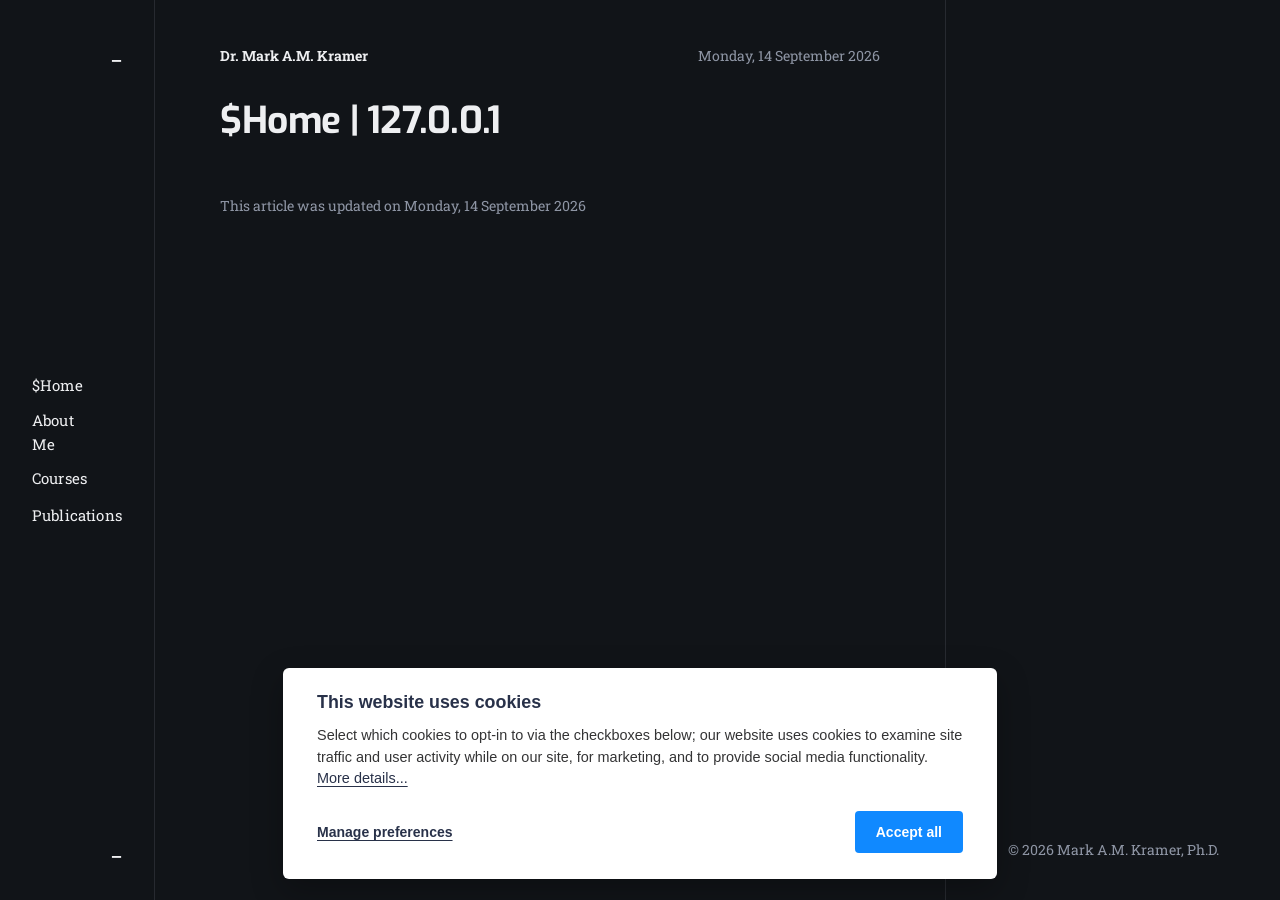
==== commit 5eb752c1: "Updated from Publii" ====
--- a/index.html
+++ b/index.html
@@ -1,6 +1,6 @@
-<!DOCTYPE html><html lang="en-us"><head><meta charset="utf-8"><meta http-equiv="X-UA-Compatible" content="IE=edge"><meta name="viewport" content="width=device-width,initial-scale=1"><title>$Home | 127.0.0.1 - MAMK | Academic</title><meta name="generator" content="Publii Open-Source CMS for Static Site"><link rel="canonical" href="https://mamkramer.github.io/academic/"><link rel="alternate" type="application/atom+xml" href="https://mamkramer.github.io/academic/feed.xml" title="MAMK | Academic - RSS"><link rel="alternate" type="application/json" href="https://mamkramer.github.io/academic/feed.json" title="MAMK | Academic - JSON"><meta property="og:title" content="$Home | 127.0.0.1"><meta property="og:site_name" content="MAMK | Academic"><meta property="og:description" content=""><meta property="og:url" content="https://mamkramer.github.io/academic/"><meta property="og:type" content="article"><link rel="preload" href="https://mamkramer.github.io/academic/assets/dynamic/fonts/robotoslab/robotoslab.woff2" as="font" type="font/woff2" crossorigin><link rel="preload" href="https://mamkramer.github.io/academic/assets/dynamic/fonts/exo/exo.woff2" as="font" type="font/woff2" crossorigin><link rel="stylesheet" href="https://mamkramer.github.io/academic/assets/css/style.css?v&#x3D;0da42d0149c4ce0659c17c9d873395d7"><script type="application/ld+json">{"@context":"http://schema.org","@type":"Article","mainEntityOfPage":{"@type":"WebPage","@id":"https://mamkramer.github.io/academic/"},"headline":"$Home | 127.0.0.1","datePublished":"2026-09-14T14:56+02:00","dateModified":"2026-09-14T14:56+02:00","description":"","author":{"@type":"Person","name":"Dr. Mark A.M. Kramer","url":"https://mamkramer.github.io/academic/authors/dr-mark-am-kramer/"},"publisher":{"@type":"Organization","name":"Dr. Mark A.M. Kramer"}}</script><noscript><style>img[loading] {
+<!DOCTYPE html><html lang="en-us"><head><meta charset="utf-8"><meta http-equiv="X-UA-Compatible" content="IE=edge"><meta name="viewport" content="width=device-width,initial-scale=1"><title>$Home | 127.0.0.1 - _</title><meta name="generator" content="Publii Open-Source CMS for Static Site"><link rel="canonical" href="https://mamkramer.github.io/academic/"><link rel="alternate" type="application/atom+xml" href="https://mamkramer.github.io/academic/feed.xml" title="_ - RSS"><link rel="alternate" type="application/json" href="https://mamkramer.github.io/academic/feed.json" title="_ - JSON"><meta property="og:title" content="$Home | 127.0.0.1"><meta property="og:site_name" content="_"><meta property="og:description" content=""><meta property="og:url" content="https://mamkramer.github.io/academic/"><meta property="og:type" content="article"><link rel="preload" href="https://mamkramer.github.io/academic/assets/dynamic/fonts/robotoslab/robotoslab.woff2" as="font" type="font/woff2" crossorigin><link rel="preload" href="https://mamkramer.github.io/academic/assets/dynamic/fonts/exo/exo.woff2" as="font" type="font/woff2" crossorigin><link rel="stylesheet" href="https://mamkramer.github.io/academic/assets/css/style.css?v&#x3D;0da42d0149c4ce0659c17c9d873395d7"><script type="application/ld+json">{"@context":"http://schema.org","@type":"Article","mainEntityOfPage":{"@type":"WebPage","@id":"https://mamkramer.github.io/academic/"},"headline":"$Home | 127.0.0.1","datePublished":"2026-09-14T14:56+02:00","dateModified":"2026-09-14T14:56+02:00","description":"","author":{"@type":"Person","name":"Dr. Mark A.M. Kramer","url":"https://mamkramer.github.io/academic/authors/dr-mark-am-kramer/"},"publisher":{"@type":"Organization","name":"Dr. Mark A.M. Kramer"}}</script><noscript><style>img[loading] {
                     opacity: 1;
-                }</style></noscript></head><body class="page-template"><div class="container"><div class="left-bar"><div class="left-bar__inner"><header class="header"><a class="logo" href="https://mamkramer.github.io/academic/">MAMK | Academic</a><nav class="navbar"><button class="navbar__toggle" aria-label="Menu" aria-haspopup="true" aria-expanded="false"><span class="navbar__toggle__box"><span class="navbar__toggle__inner">Menu</span></span></button><ul class="navbar__menu"><li class="active"><a href="https://mamkramer.github.io/academic/" target="_self" aria-label="::1 | $Home"><span>::1 | $Home</span></a></li><li><a class="tltp" href="https://mamkramer.github.io/academic/about-me/" target="_self" aria-label="About Me">About Me <span>About Me</span></a></li><li><a href="https://mamkramer.github.io/academic/teaching/" target="_self" aria-label="Courses"><span>Courses</span></a></li><li><a href="https://mamkramer.github.io/academic/publications/" target="_self" aria-label="Publications"><span>Publications</span></a></li></ul></nav><a class="logo logo--atbottom" href="https://mamkramer.github.io/academic/">MAMK | Academic</a></header></div></div><main class="main page"><article class="content"><div class="main__inner"><div class="content__meta"><div class="content__author"><div><a href="https://mamkramer.github.io/academic/authors/dr-mark-am-kramer/" class="content__author__name">Dr. Mark A.M. Kramer</a></div></div><div class="content__date"><time datetime="2026-09-14T14:56">Monday, 14 September 2026</time></div></div><header class="content__header"><h1 class="content__title">$Home | 127.0.0.1</h1></header><div class="content__entry"></div><footer class="content__footer"><div class="content__last-updated">This article was updated on <time datetime="2026-09-14T14:56">Monday, 14 September 2026</time></div><div class="content__share"></div></footer></div></article></main><div class="right-bar"><div class="right-bar__inner"><div class="sidebar"><div class="box copyright">© 2026 Mark A.M. Kramer, Ph.D.</div></div></div></div></div><script defer="defer" src="https://mamkramer.github.io/academic/assets/js/scripts.min.js?v&#x3D;b2d91bcadbf5db401b76eb5bb3092eb7"></script><script>var images = document.querySelectorAll('img[loading]');
+                }</style></noscript></head><body class="page-template"><div class="container"><div class="left-bar"><div class="left-bar__inner"><header class="header"><a class="logo" href="https://mamkramer.github.io/academic/">_</a><nav class="navbar"><button class="navbar__toggle" aria-label="Menu" aria-haspopup="true" aria-expanded="false"><span class="navbar__toggle__box"><span class="navbar__toggle__inner">Menu</span></span></button><ul class="navbar__menu"><li class="active"><a href="https://mamkramer.github.io/academic/" target="_self" aria-label="$Home"><span>$Home</span></a></li><li><a class="tltp" href="https://mamkramer.github.io/academic/about-me/" target="_self" aria-label="MAMK">About Me <span>MAMK</span></a></li><li><a href="https://mamkramer.github.io/academic/teaching/" target="_self" aria-label="Courses"><span>Courses</span></a></li><li><a href="https://mamkramer.github.io/academic/publications/" target="_self" aria-label="Publications"><span>Publications</span></a></li></ul></nav><a class="logo logo--atbottom" href="https://mamkramer.github.io/academic/">_</a></header></div></div><main class="main page"><article class="content"><div class="main__inner"><div class="content__meta"><div class="content__author"><div><a href="https://mamkramer.github.io/academic/authors/dr-mark-am-kramer/" class="content__author__name">Dr. Mark A.M. Kramer</a></div></div><div class="content__date"><time datetime="2026-09-14T14:56">Monday, 14 September 2026</time></div></div><header class="content__header"><h1 class="content__title">$Home | 127.0.0.1</h1></header><div class="content__entry"></div><footer class="content__footer"><div class="content__last-updated">This article was updated on <time datetime="2026-09-14T14:56">Monday, 14 September 2026</time></div><div class="content__share"></div></footer></div></article></main><div class="right-bar"><div class="right-bar__inner"><div class="sidebar"><div class="box copyright">© 2026 Mark A.M. Kramer, Ph.D.</div></div></div></div></div><script defer="defer" src="https://mamkramer.github.io/academic/assets/js/scripts.min.js?v&#x3D;b2d91bcadbf5db401b76eb5bb3092eb7"></script><script>var images = document.querySelectorAll('img[loading]');
         for (var i = 0; i < images.length; i++) {
             if (images[i].complete) {
                 images[i].classList.add('is-loaded');
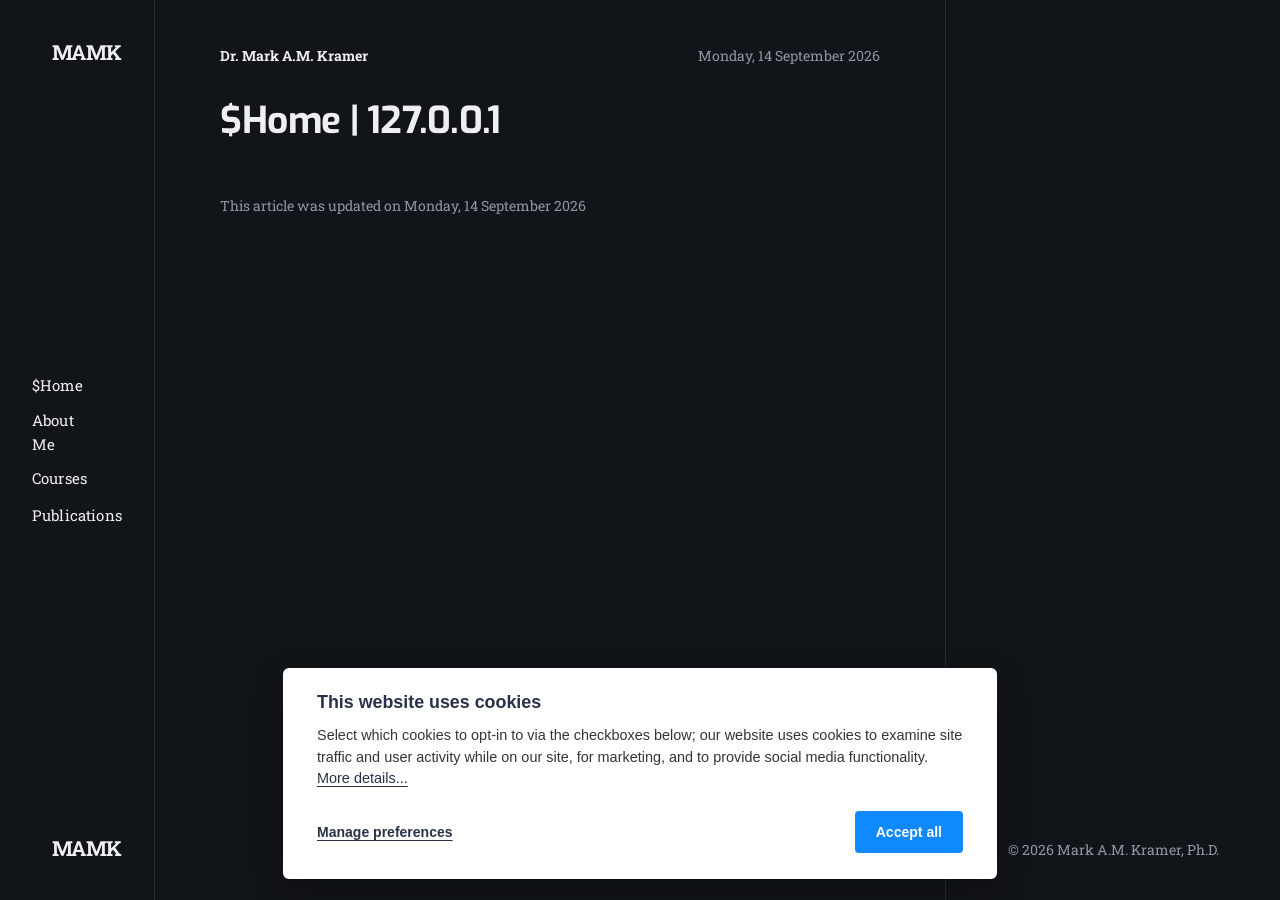
==== commit 398c523f: "Updated from Publii" ====
--- a/index.html
+++ b/index.html
@@ -1,6 +1,6 @@
-<!DOCTYPE html><html lang="en-us"><head><meta charset="utf-8"><meta http-equiv="X-UA-Compatible" content="IE=edge"><meta name="viewport" content="width=device-width,initial-scale=1"><title>$Home | 127.0.0.1 - _</title><meta name="generator" content="Publii Open-Source CMS for Static Site"><link rel="canonical" href="https://mamkramer.github.io/academic/"><link rel="alternate" type="application/atom+xml" href="https://mamkramer.github.io/academic/feed.xml" title="_ - RSS"><link rel="alternate" type="application/json" href="https://mamkramer.github.io/academic/feed.json" title="_ - JSON"><meta property="og:title" content="$Home | 127.0.0.1"><meta property="og:site_name" content="_"><meta property="og:description" content=""><meta property="og:url" content="https://mamkramer.github.io/academic/"><meta property="og:type" content="article"><link rel="preload" href="https://mamkramer.github.io/academic/assets/dynamic/fonts/robotoslab/robotoslab.woff2" as="font" type="font/woff2" crossorigin><link rel="preload" href="https://mamkramer.github.io/academic/assets/dynamic/fonts/exo/exo.woff2" as="font" type="font/woff2" crossorigin><link rel="stylesheet" href="https://mamkramer.github.io/academic/assets/css/style.css?v&#x3D;0da42d0149c4ce0659c17c9d873395d7"><script type="application/ld+json">{"@context":"http://schema.org","@type":"Article","mainEntityOfPage":{"@type":"WebPage","@id":"https://mamkramer.github.io/academic/"},"headline":"$Home | 127.0.0.1","datePublished":"2026-09-14T14:56+02:00","dateModified":"2026-09-14T14:56+02:00","description":"","author":{"@type":"Person","name":"Dr. Mark A.M. Kramer","url":"https://mamkramer.github.io/academic/authors/dr-mark-am-kramer/"},"publisher":{"@type":"Organization","name":"Dr. Mark A.M. Kramer"}}</script><noscript><style>img[loading] {
+<!DOCTYPE html><html lang="en-us"><head><meta charset="utf-8"><meta http-equiv="X-UA-Compatible" content="IE=edge"><meta name="viewport" content="width=device-width,initial-scale=1"><title>$Home | 127.0.0.1 - MAMK</title><meta name="generator" content="Publii Open-Source CMS for Static Site"><link rel="canonical" href="https://mamkramer.github.io/academic/"><link rel="alternate" type="application/atom+xml" href="https://mamkramer.github.io/academic/feed.xml" title="MAMK - RSS"><link rel="alternate" type="application/json" href="https://mamkramer.github.io/academic/feed.json" title="MAMK - JSON"><meta property="og:title" content="$Home | 127.0.0.1"><meta property="og:site_name" content="MAMK"><meta property="og:description" content=""><meta property="og:url" content="https://mamkramer.github.io/academic/"><meta property="og:type" content="article"><link rel="preload" href="https://mamkramer.github.io/academic/assets/dynamic/fonts/robotoslab/robotoslab.woff2" as="font" type="font/woff2" crossorigin><link rel="preload" href="https://mamkramer.github.io/academic/assets/dynamic/fonts/exo/exo.woff2" as="font" type="font/woff2" crossorigin><link rel="stylesheet" href="https://mamkramer.github.io/academic/assets/css/style.css?v&#x3D;0da42d0149c4ce0659c17c9d873395d7"><script type="application/ld+json">{"@context":"http://schema.org","@type":"Article","mainEntityOfPage":{"@type":"WebPage","@id":"https://mamkramer.github.io/academic/"},"headline":"$Home | 127.0.0.1","datePublished":"2026-09-14T14:56+02:00","dateModified":"2026-09-14T14:56+02:00","description":"","author":{"@type":"Person","name":"Dr. Mark A.M. Kramer","url":"https://mamkramer.github.io/academic/authors/dr-mark-am-kramer/"},"publisher":{"@type":"Organization","name":"Dr. Mark A.M. Kramer"}}</script><noscript><style>img[loading] {
                     opacity: 1;
-                }</style></noscript></head><body class="page-template"><div class="container"><div class="left-bar"><div class="left-bar__inner"><header class="header"><a class="logo" href="https://mamkramer.github.io/academic/">_</a><nav class="navbar"><button class="navbar__toggle" aria-label="Menu" aria-haspopup="true" aria-expanded="false"><span class="navbar__toggle__box"><span class="navbar__toggle__inner">Menu</span></span></button><ul class="navbar__menu"><li class="active"><a href="https://mamkramer.github.io/academic/" target="_self" aria-label="$Home"><span>$Home</span></a></li><li><a class="tltp" href="https://mamkramer.github.io/academic/about-me/" target="_self" aria-label="MAMK">About Me <span>MAMK</span></a></li><li><a href="https://mamkramer.github.io/academic/teaching/" target="_self" aria-label="Courses"><span>Courses</span></a></li><li><a href="https://mamkramer.github.io/academic/publications/" target="_self" aria-label="Publications"><span>Publications</span></a></li></ul></nav><a class="logo logo--atbottom" href="https://mamkramer.github.io/academic/">_</a></header></div></div><main class="main page"><article class="content"><div class="main__inner"><div class="content__meta"><div class="content__author"><div><a href="https://mamkramer.github.io/academic/authors/dr-mark-am-kramer/" class="content__author__name">Dr. Mark A.M. Kramer</a></div></div><div class="content__date"><time datetime="2026-09-14T14:56">Monday, 14 September 2026</time></div></div><header class="content__header"><h1 class="content__title">$Home | 127.0.0.1</h1></header><div class="content__entry"></div><footer class="content__footer"><div class="content__last-updated">This article was updated on <time datetime="2026-09-14T14:56">Monday, 14 September 2026</time></div><div class="content__share"></div></footer></div></article></main><div class="right-bar"><div class="right-bar__inner"><div class="sidebar"><div class="box copyright">© 2026 Mark A.M. Kramer, Ph.D.</div></div></div></div></div><script defer="defer" src="https://mamkramer.github.io/academic/assets/js/scripts.min.js?v&#x3D;b2d91bcadbf5db401b76eb5bb3092eb7"></script><script>var images = document.querySelectorAll('img[loading]');
+                }</style></noscript></head><body class="page-template"><div class="container"><div class="left-bar"><div class="left-bar__inner"><header class="header"><a class="logo" href="https://mamkramer.github.io/academic/">MAMK</a><nav class="navbar"><button class="navbar__toggle" aria-label="Menu" aria-haspopup="true" aria-expanded="false"><span class="navbar__toggle__box"><span class="navbar__toggle__inner">Menu</span></span></button><ul class="navbar__menu"><li class="active"><a href="https://mamkramer.github.io/academic/" target="_self" aria-label="$Home"><span>$Home</span></a></li><li><a class="tltp" href="https://mamkramer.github.io/academic/about-me/" target="_self" aria-label="MAMK">About Me <span>MAMK</span></a></li><li><a href="https://mamkramer.github.io/academic/teaching/" target="_self" aria-label="Courses"><span>Courses</span></a></li><li><a href="https://mamkramer.github.io/academic/publications/" target="_self" aria-label="Publications"><span>Publications</span></a></li></ul></nav><a class="logo logo--atbottom" href="https://mamkramer.github.io/academic/">MAMK</a></header></div></div><main class="main page"><article class="content"><div class="main__inner"><div class="content__meta"><div class="content__author"><div><a href="https://mamkramer.github.io/academic/authors/dr-mark-am-kramer/" class="content__author__name">Dr. Mark A.M. Kramer</a></div></div><div class="content__date"><time datetime="2026-09-14T14:56">Monday, 14 September 2026</time></div></div><header class="content__header"><h1 class="content__title">$Home | 127.0.0.1</h1></header><div class="content__entry"></div><footer class="content__footer"><div class="content__last-updated">This article was updated on <time datetime="2026-09-14T14:56">Monday, 14 September 2026</time></div><div class="content__share"></div></footer></div></article></main><div class="right-bar"><div class="right-bar__inner"><div class="sidebar"><div class="box copyright">© 2026 Mark A.M. Kramer, Ph.D.</div></div></div></div></div><script defer="defer" src="https://mamkramer.github.io/academic/assets/js/scripts.min.js?v&#x3D;b2d91bcadbf5db401b76eb5bb3092eb7"></script><script>var images = document.querySelectorAll('img[loading]');
         for (var i = 0; i < images.length; i++) {
             if (images[i].complete) {
                 images[i].classList.add('is-loaded');
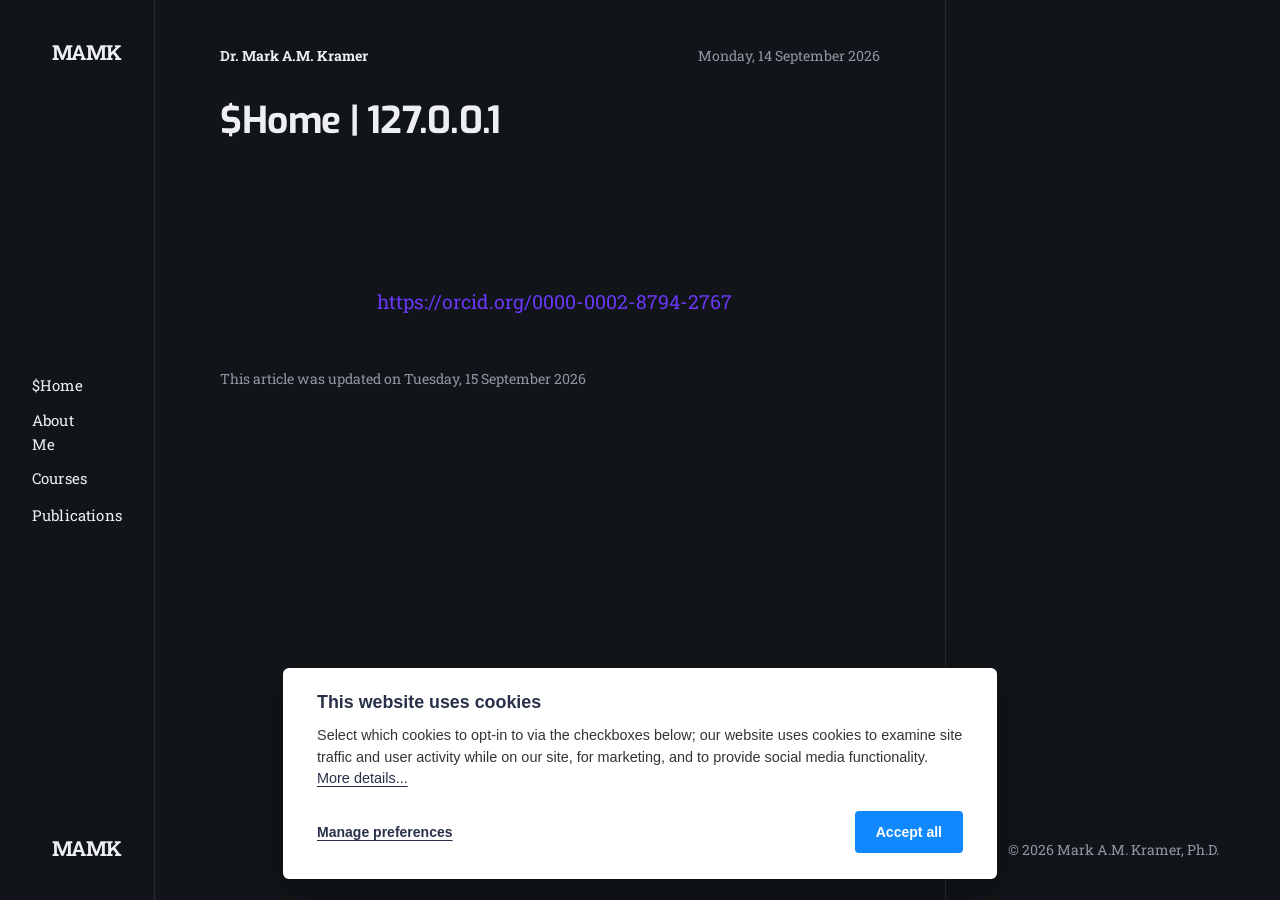
==== commit 5f2234fa: "Updated from Publii" ====
--- a/index.html
+++ b/index.html
@@ -1,6 +1,6 @@
-<!DOCTYPE html><html lang="en-us"><head><meta charset="utf-8"><meta http-equiv="X-UA-Compatible" content="IE=edge"><meta name="viewport" content="width=device-width,initial-scale=1"><title>$Home | 127.0.0.1 - MAMK</title><meta name="generator" content="Publii Open-Source CMS for Static Site"><link rel="canonical" href="https://mamkramer.github.io/academic/"><link rel="alternate" type="application/atom+xml" href="https://mamkramer.github.io/academic/feed.xml" title="MAMK - RSS"><link rel="alternate" type="application/json" href="https://mamkramer.github.io/academic/feed.json" title="MAMK - JSON"><meta property="og:title" content="$Home | 127.0.0.1"><meta property="og:site_name" content="MAMK"><meta property="og:description" content=""><meta property="og:url" content="https://mamkramer.github.io/academic/"><meta property="og:type" content="article"><link rel="preload" href="https://mamkramer.github.io/academic/assets/dynamic/fonts/robotoslab/robotoslab.woff2" as="font" type="font/woff2" crossorigin><link rel="preload" href="https://mamkramer.github.io/academic/assets/dynamic/fonts/exo/exo.woff2" as="font" type="font/woff2" crossorigin><link rel="stylesheet" href="https://mamkramer.github.io/academic/assets/css/style.css?v&#x3D;0da42d0149c4ce0659c17c9d873395d7"><script type="application/ld+json">{"@context":"http://schema.org","@type":"Article","mainEntityOfPage":{"@type":"WebPage","@id":"https://mamkramer.github.io/academic/"},"headline":"$Home | 127.0.0.1","datePublished":"2026-09-14T14:56+02:00","dateModified":"2026-09-14T14:56+02:00","description":"","author":{"@type":"Person","name":"Dr. Mark A.M. Kramer","url":"https://mamkramer.github.io/academic/authors/dr-mark-am-kramer/"},"publisher":{"@type":"Organization","name":"Dr. Mark A.M. Kramer"}}</script><noscript><style>img[loading] {
+<!DOCTYPE html><html lang="en-us"><head><meta charset="utf-8"><meta http-equiv="X-UA-Compatible" content="IE=edge"><meta name="viewport" content="width=device-width,initial-scale=1"><title>$Home | 127.0.0.1 - MAMK</title><meta name="description" content="https://orcid.org/0000-0002-8794-2767"><meta name="generator" content="Publii Open-Source CMS for Static Site"><link rel="canonical" href="https://mamkramer.github.io/academic/"><link rel="alternate" type="application/atom+xml" href="https://mamkramer.github.io/academic/feed.xml" title="MAMK - RSS"><link rel="alternate" type="application/json" href="https://mamkramer.github.io/academic/feed.json" title="MAMK - JSON"><meta property="og:title" content="$Home | 127.0.0.1"><meta property="og:site_name" content="MAMK"><meta property="og:description" content="https://orcid.org/0000-0002-8794-2767"><meta property="og:url" content="https://mamkramer.github.io/academic/"><meta property="og:type" content="article"><link rel="preload" href="https://mamkramer.github.io/academic/assets/dynamic/fonts/robotoslab/robotoslab.woff2" as="font" type="font/woff2" crossorigin><link rel="preload" href="https://mamkramer.github.io/academic/assets/dynamic/fonts/exo/exo.woff2" as="font" type="font/woff2" crossorigin><link rel="stylesheet" href="https://mamkramer.github.io/academic/assets/css/style.css?v&#x3D;0da42d0149c4ce0659c17c9d873395d7"><script type="application/ld+json">{"@context":"http://schema.org","@type":"Article","mainEntityOfPage":{"@type":"WebPage","@id":"https://mamkramer.github.io/academic/"},"headline":"$Home | 127.0.0.1","datePublished":"2026-09-14T14:56+02:00","dateModified":"2026-09-15T18:18+02:00","description":"https://orcid.org/0000-0002-8794-2767","author":{"@type":"Person","name":"Dr. Mark A.M. Kramer","url":"https://mamkramer.github.io/academic/authors/dr-mark-am-kramer/"},"publisher":{"@type":"Organization","name":"Dr. Mark A.M. Kramer"}}</script><noscript><style>img[loading] {
                     opacity: 1;
-                }</style></noscript></head><body class="page-template"><div class="container"><div class="left-bar"><div class="left-bar__inner"><header class="header"><a class="logo" href="https://mamkramer.github.io/academic/">MAMK</a><nav class="navbar"><button class="navbar__toggle" aria-label="Menu" aria-haspopup="true" aria-expanded="false"><span class="navbar__toggle__box"><span class="navbar__toggle__inner">Menu</span></span></button><ul class="navbar__menu"><li class="active"><a href="https://mamkramer.github.io/academic/" target="_self" aria-label="$Home"><span>$Home</span></a></li><li><a class="tltp" href="https://mamkramer.github.io/academic/about-me/" target="_self" aria-label="MAMK">About Me <span>MAMK</span></a></li><li><a href="https://mamkramer.github.io/academic/teaching/" target="_self" aria-label="Courses"><span>Courses</span></a></li><li><a href="https://mamkramer.github.io/academic/publications/" target="_self" aria-label="Publications"><span>Publications</span></a></li></ul></nav><a class="logo logo--atbottom" href="https://mamkramer.github.io/academic/">MAMK</a></header></div></div><main class="main page"><article class="content"><div class="main__inner"><div class="content__meta"><div class="content__author"><div><a href="https://mamkramer.github.io/academic/authors/dr-mark-am-kramer/" class="content__author__name">Dr. Mark A.M. Kramer</a></div></div><div class="content__date"><time datetime="2026-09-14T14:56">Monday, 14 September 2026</time></div></div><header class="content__header"><h1 class="content__title">$Home | 127.0.0.1</h1></header><div class="content__entry"></div><footer class="content__footer"><div class="content__last-updated">This article was updated on <time datetime="2026-09-14T14:56">Monday, 14 September 2026</time></div><div class="content__share"></div></footer></div></article></main><div class="right-bar"><div class="right-bar__inner"><div class="sidebar"><div class="box copyright">© 2026 Mark A.M. Kramer, Ph.D.</div></div></div></div></div><script defer="defer" src="https://mamkramer.github.io/academic/assets/js/scripts.min.js?v&#x3D;b2d91bcadbf5db401b76eb5bb3092eb7"></script><script>var images = document.querySelectorAll('img[loading]');
+                }</style></noscript></head><body class="page-template"><div class="container"><div class="left-bar"><div class="left-bar__inner"><header class="header"><a class="logo" href="https://mamkramer.github.io/academic/">MAMK</a><nav class="navbar"><button class="navbar__toggle" aria-label="Menu" aria-haspopup="true" aria-expanded="false"><span class="navbar__toggle__box"><span class="navbar__toggle__inner">Menu</span></span></button><ul class="navbar__menu"><li class="active"><a href="https://mamkramer.github.io/academic/" target="_self" aria-label="$Home"><span>$Home</span></a></li><li><a class="tltp" href="https://mamkramer.github.io/academic/about-me/" target="_self" aria-label="MAMK">About Me <span>MAMK</span></a></li><li><a href="https://mamkramer.github.io/academic/teaching/" target="_self" aria-label="Courses"><span>Courses</span></a></li><li><a href="https://mamkramer.github.io/academic/publications/" target="_self" aria-label="Publications"><span>Publications</span></a></li></ul></nav><a class="logo logo--atbottom" href="https://mamkramer.github.io/academic/">MAMK</a></header></div></div><main class="main page"><article class="content"><div class="main__inner"><div class="content__meta"><div class="content__author"><div><a href="https://mamkramer.github.io/academic/authors/dr-mark-am-kramer/" class="content__author__name">Dr. Mark A.M. Kramer</a></div></div><div class="content__date"><time datetime="2026-09-14T14:56">Monday, 14 September 2026</time></div></div><header class="content__header"><h1 class="content__title">$Home | 127.0.0.1</h1></header><div class="content__entry"><p> </p><p> </p><p><a id="cy-effective-orcid-url" class="underline" href="https://orcid.org/0000-0002-8794-2767" target="orcid.widget" rel="me noopener noreferrer" style="vertical-align: top;"><img loading="lazy" style="width: 1em; margin-inline-start: 0.5em;" src="https://orcid.org/sites/default/files/images/orcid_16x16.png" alt="ORCID iD icon" data-is-external-image="true"> https://orcid.org/0000-0002-8794-2767</a></p></div><footer class="content__footer"><div class="content__last-updated">This article was updated on <time datetime="2026-09-15T18:18">Tuesday, 15 September 2026</time></div><div class="content__share"></div></footer></div></article></main><div class="right-bar"><div class="right-bar__inner"><div class="sidebar"><div class="box copyright">© 2026 Mark A.M. Kramer, Ph.D.</div></div></div></div></div><script defer="defer" src="https://mamkramer.github.io/academic/assets/js/scripts.min.js?v&#x3D;b2d91bcadbf5db401b76eb5bb3092eb7"></script><script>var images = document.querySelectorAll('img[loading]');
         for (var i = 0; i < images.length; i++) {
             if (images[i].complete) {
                 images[i].classList.add('is-loaded');
